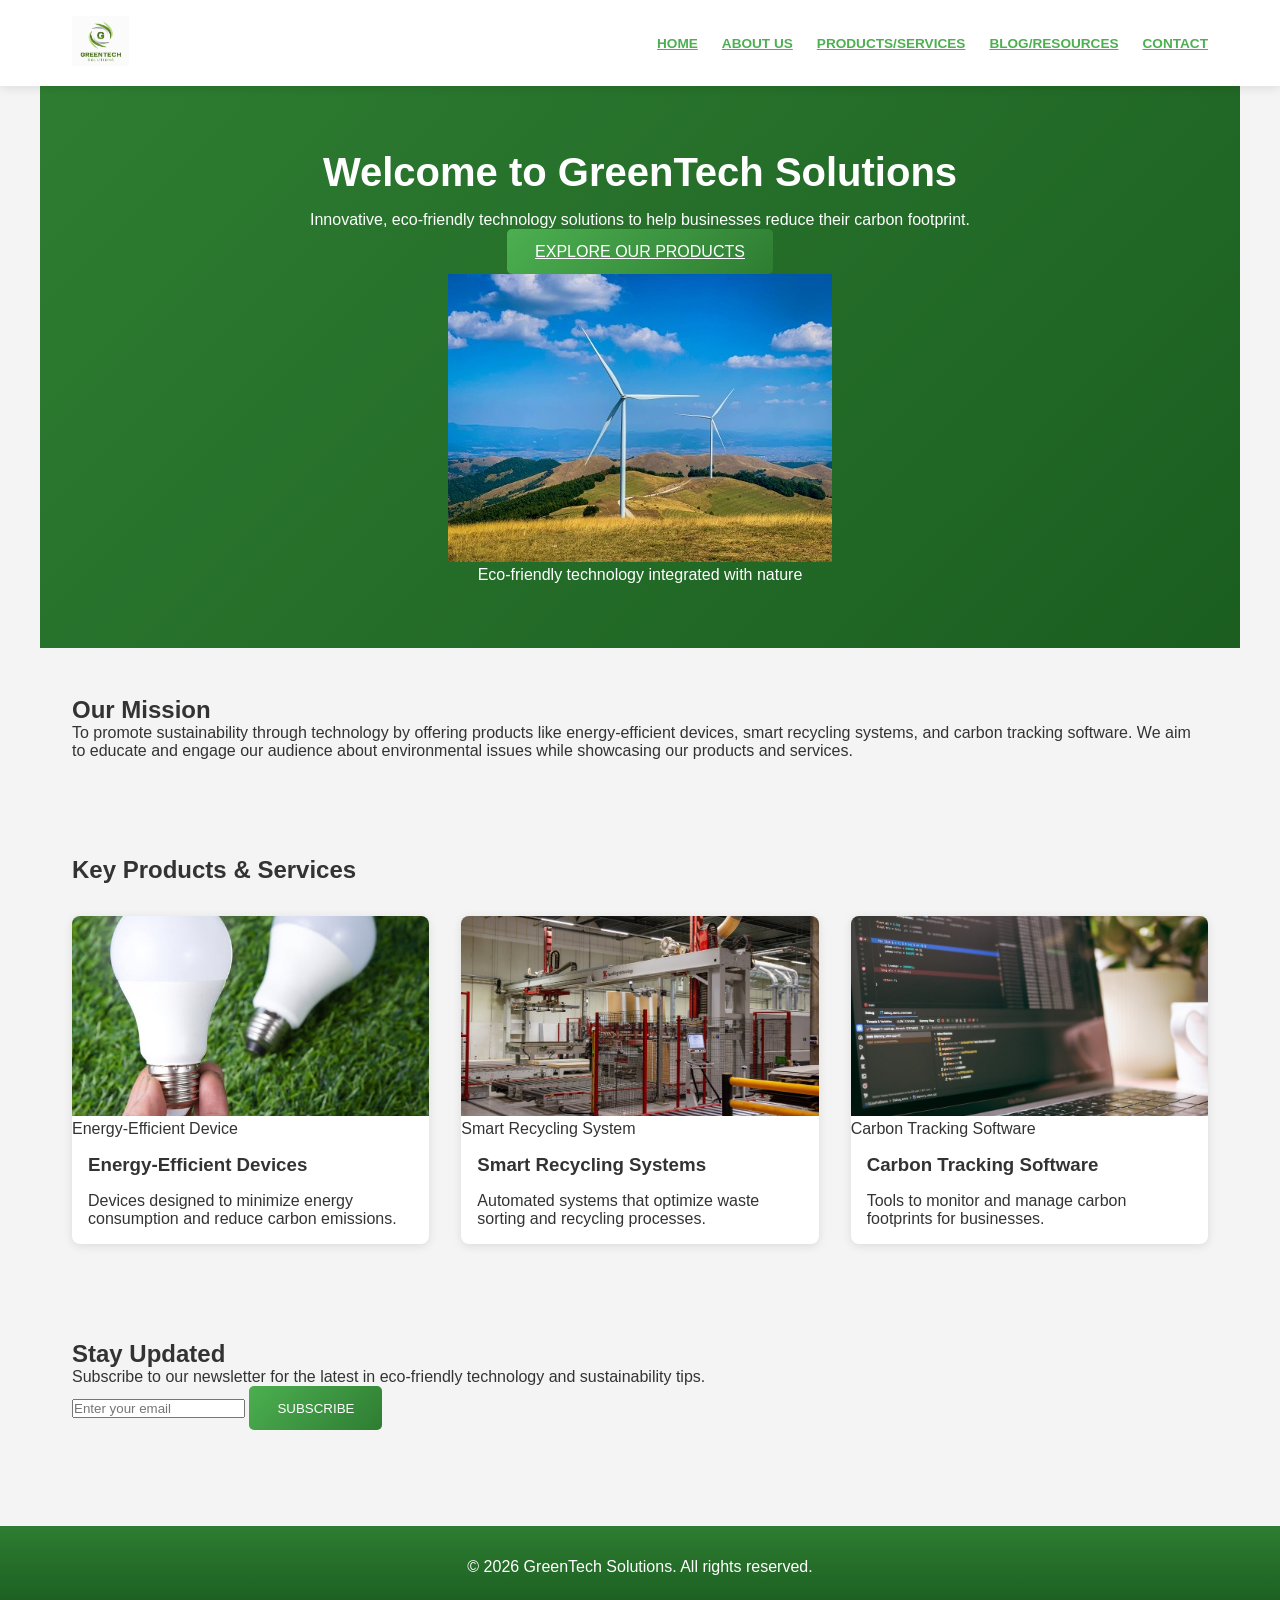
==== index.html @ 01d5d5e1 "Uploading Final project" ====
<!DOCTYPE html>
<html lang="en">
<head>
    <meta charset="UTF-8">
    <meta name="viewport" content="width=device-width, initial-scale=1.0">
    <title>GreenTech Solutions - Eco-Friendly Technology</title>
    <link rel="stylesheet" href="css/style.css">
</head>
<body>
    <header>
        <nav>
            <div class="logo">
                <img src="images/logo.png" alt="GreenTech Solutions Logo">
            </div>
            <ul class="nav-links">
                <li><a href="index.html">Home</a></li>
                <li><a href="about.html">About Us</a></li>
                <li><a href="products.html">Products/Services</a></li>
                <li><a href="blog.html">Blog/Resources</a></li>
                <li><a href="contact.html">Contact</a></li>
            </ul>
            <div class="menu-toggle" id="menu-toggle">
                <span></span>
                <span></span>
                <span></span>
            </div>
        </nav>
    </header>

    <main id="main-content">
        <section class="hero">
            <div class="hero-content">
                <h1>Welcome to GreenTech Solutions</h1>
                <p>Innovative, eco-friendly technology solutions to help businesses reduce their carbon footprint.</p>
                <a href="products.html" class="btn">Explore Our Products</a>
            </div>
            <figure class="hero-image">
                <img src="images/hero.jpg" alt="Sustainable technology in nature">
                <figcaption>Eco-friendly technology integrated with nature</figcaption>
            </figure>
        </section>

        <section class="mission">
            <h2 id="mission-heading">Our Mission</h2>
            <p>To promote sustainability through technology by offering products like energy-efficient devices, smart recycling systems, and carbon tracking software. We aim to educate and engage our audience about environmental issues while showcasing our products and services.</p>
        </section>

        <section class="key-products">
            <h2 id="products-heading">Key Products & Services</h2>
            <div class="products-grid">
                <article class="product-card">
                    <figure>
                        <img src="images/energy-device.jpg" alt="Energy-efficient device">
                        <figcaption>Energy-Efficient Device</figcaption>
                    </figure>
                    <h3>Energy-Efficient Devices</h3>
                    <p>Devices designed to minimize energy consumption and reduce carbon emissions.</p>
                </article>
                <article class="product-card">
                    <figure>
                        <img src="images/recycling-system.jpg" alt="Smart recycling system">
                        <figcaption>Smart Recycling System</figcaption>
                    </figure>
                    <h3>Smart Recycling Systems</h3>
                    <p>Automated systems that optimize waste sorting and recycling processes.</p>
                </article>
                <article class="product-card">
                    <figure>
                        <img src="images/carbon-software.jpg" alt="Carbon tracking software">
                        <figcaption>Carbon Tracking Software</figcaption>
                    </figure>
                    <h3>Carbon Tracking Software</h3>
                    <p>Tools to monitor and manage carbon footprints for businesses.</p>
                </article>
            </div>
        </section>

        <section class="newsletter">
            <h2 id="newsletter-heading">Stay Updated</h2>
            <p>Subscribe to our newsletter for the latest in eco-friendly technology and sustainability tips.</p>
            <form id="newsletter-form">
                <input type="email" placeholder="Enter your email" required>
                <button type="submit" class="btn">Subscribe</button>
            </form>
        </section>
    </main>

    <footer>
        <p>&copy; 2026 GreenTech Solutions. All rights reserved.</p>
    </footer>

    <script src="js/script.js"></script>
</body>
</html>
---- css/style.css ----
:root {
    --primary: #2e7d32;
    --accent: #4caf50;
    --light: #f4f4f4;
    --white: #fff;
    --text: #333;
}

* {
    margin: 0;
    padding: 0;
    box-sizing: border-box;
}

html {
    scroll-behavior: smooth;
}

body {
    font-family: 'Arial', sans-serif;
    background: var(--light);
    color: var(--text);
}

header {
    background: var(--white);
    box-shadow: 0 2px 10px rgba(0, 0, 0, .1);
    position: sticky;
    top: 0;
    z-index: 100;
}

nav {
    display: flex;
    justify-content: space-between;
    align-items: center;
    max-width: 1200px;
    margin: 0 auto;
    padding: 1rem 2rem;
}

.logo img {
    height: 50px;
}

.nav-links {
    list-style: none;
    display: flex;
    gap: 1.5rem;
}

.nav-links a {
    font-weight: 600;
    text-transform: uppercase;
    font-size: .85rem;
    color: var(--accent);
}

.nav-links a:hover {
    color: var(--primary);
}

.menu-toggle {
    display: none;
    flex-direction: column;
    gap: 5px;
    cursor: pointer;
}

.menu-toggle span {
    width: 25px;
    height: 3px;
    background: var(--text);
    transition: 0.3s;
}

.menu-toggle[aria-expanded='true'] span:nth-child(1) {
    transform: rotate(45deg) translate(5px, 5px);
}

.menu-toggle[aria-expanded='true'] span:nth-child(2) {
    opacity: 0;
}

.menu-toggle[aria-expanded='true'] span:nth-child(3) {
    transform: rotate(-45deg) translate(5px, -5px);
}

main {
    max-width: 1200px;
    margin: 0 auto;
}

section {
    padding: 3rem 2rem;
}

.hero {
    background: linear-gradient(135deg, var(--primary), #1b5e20);
    color: var(--white);
    text-align: center;
    padding: 4rem 2rem;
}

.hero h1 {
    font-size: 2.5rem;
    margin-bottom: 1rem;
}

.btn {
    display: inline-flex;
    align-items: center;
    justify-content: center;
    padding: .85rem 1.75rem;
    border: none;
    border-radius: 5px;
    background: linear-gradient(135deg, var(--accent), var(--primary));
    color: var(--white);
    cursor: pointer;
    text-transform: uppercase;
    min-height: 44px;
    transition: transform .3s, box-shadow .3s;
}

.btn:hover {
    transform: translateY(-3px);
    box-shadow: 0 10px 20px rgba(0, 0, 0, .2);
}

.products-grid,
.team-grid,
.blog-posts {
    display: grid;
    grid-template-columns: repeat(auto-fit, minmax(280px, 1fr));
    gap: 2rem;
    margin-top: 2rem;
}

.product-card,
.team-member,
.post {
    background: var(--white);
    border-radius: 8px;
    overflow: hidden;
    box-shadow: 0 2px 10px rgba(0, 0, 0, .1);
    transition: transform .3s, box-shadow .3s;
}

.product-card:hover,
.team-member:hover,
.post:hover {
    transform: translateY(-8px);
    box-shadow: 0 10px 25px rgba(0, 0, 0, .15);
}

.product-card img,
.team-member img,
.post img {
    width: 100%;
    height: 200px;
    object-fit: cover;
}

.product-card h3,
.team-member h3 {
    margin: 1rem;
}

.product-card p,
.team-member p,
.post p {
    margin: 0 1rem 1rem;
}

.price {
    font-weight: 700;
    color: var(--primary);
    margin: 0 1rem;
}

.filter {
    background: linear-gradient(135deg, #e8f5e8 0%, rgba(76, 175, 80, .05)100%);
    padding: 1.5rem;
    border-radius: 8px;
    margin: 2rem auto;
    max-width: 600px;
    border: 2px solid rgba(76, 175, 80, .2);
}

.filter label,
.form-group label {
    display: block;
    font-weight: 600;
    margin-bottom: .5rem;
    color: var(--primary);
    font-size: .9rem;
    text-transform: uppercase;
}

.filter input,
.filter select,
.contact-form input,
.contact-form textarea {
    width: 100%;
    padding: .75rem;
    border: 2px solid rgba(76, 175, 80, .3);
    border-radius: 4px;
    font-size: 1rem;
}

.filter input:focus,
.filter select:focus,
.contact-form input:focus,
.contact-form textarea:focus {
    outline: none;
    border-color: var(--accent);
    box-shadow: 0 0 0 3px rgba(76, 175, 80, .2);
}

.contact-form {
    max-width: 600px;
    margin: 2rem auto;
}

.contact-form textarea {
    height: 150px;
    resize: vertical;
}

table {
    width: 100%;
    border-collapse: collapse;
    margin: 2rem 0;
    background: var(--white);
    box-shadow: 0 2px 10px rgba(0, 0, 0, .1);
}

table thead {
    background: linear-gradient(90deg, var(--primary), var(--accent));
    color: var(--white);
}

table th,
table td {
    padding: 1rem;
    text-align: left;
    border-bottom: 1px solid #ddd;
}

table tbody tr:hover {
    background: #f9f9f9;
}

footer {
    background: linear-gradient(180deg, var(--primary), #1b5e20);
    color: var(--white);
    text-align: center;
    padding: 2rem;
    margin-top: 3rem;
}

footer ul {
    list-style: none;
    display: flex;
    justify-content: center;
    gap: 2rem;
    margin-top: 1rem;
    flex-wrap: wrap;
}

footer a {
    color: var(--white);
}

@keyframes fadeIn {
    from {
        opacity: 0;
        transform: translateY(20px);
    }

    to {
        opacity: 1;
        transform: translateY(0);
    }
}

section,
.product-card,
.team-member,
.post {
    animation: fadeIn .6s ease-out;
}

.success-message {
    padding: 1rem;
    background: linear-gradient(135deg, var(--accent), var(--primary));
    color: var(--white);
    border-radius: 8px;
    margin-bottom: 1rem;
    box-shadow: 0 2px 10px rgba(0, 0, 0, .1);
}

.error-message {
    color: #d32f2f;
    font-size: .85rem;
    margin-top: .25rem;
    font-weight: 600;
}

.sr-only {
    position: absolute;
    width: 1px;
    height: 1px;
    padding: 0;
    margin: -1px;
    overflow: hidden;
    clip: rect(0, 0, 0, 0);
    white-space: nowrap;
    border: 0;
}

@media(max-width:768px) {
    nav {
        flex-direction: column;
        align-items: flex-start;
    }

    .nav-links {
        display: none;
        flex-direction: column;
        width: 100%;
        margin-top: 1rem;
    }

    .nav-links.active {
        display: flex;
    }

    .nav-links li {
        width: 100%;
    }

    .menu-toggle {
        display: flex;
    }

    .hero h1 {
        font-size: 1.8rem;
    }

    section {
        padding: 2rem 1rem;
    }

    .products-grid,
    .team-grid,
    .blog-posts {
        grid-template-columns: 1fr;
    }

    table {
        font-size: .9rem;
    }

    table th,
    table td {
        padding: .75rem;
    }

}

@media(max-width:480px) {
    nav {
        padding: .5rem 1rem;
    }

    .logo img {
        height: 40px;
    }

    .hero h1 {
        font-size: 1.3rem;
    }

    section {
        padding: 1.5rem .75rem;
    }

    .products-grid,
    .team-grid,
    .blog-posts {
        gap: 1rem;
    }
}
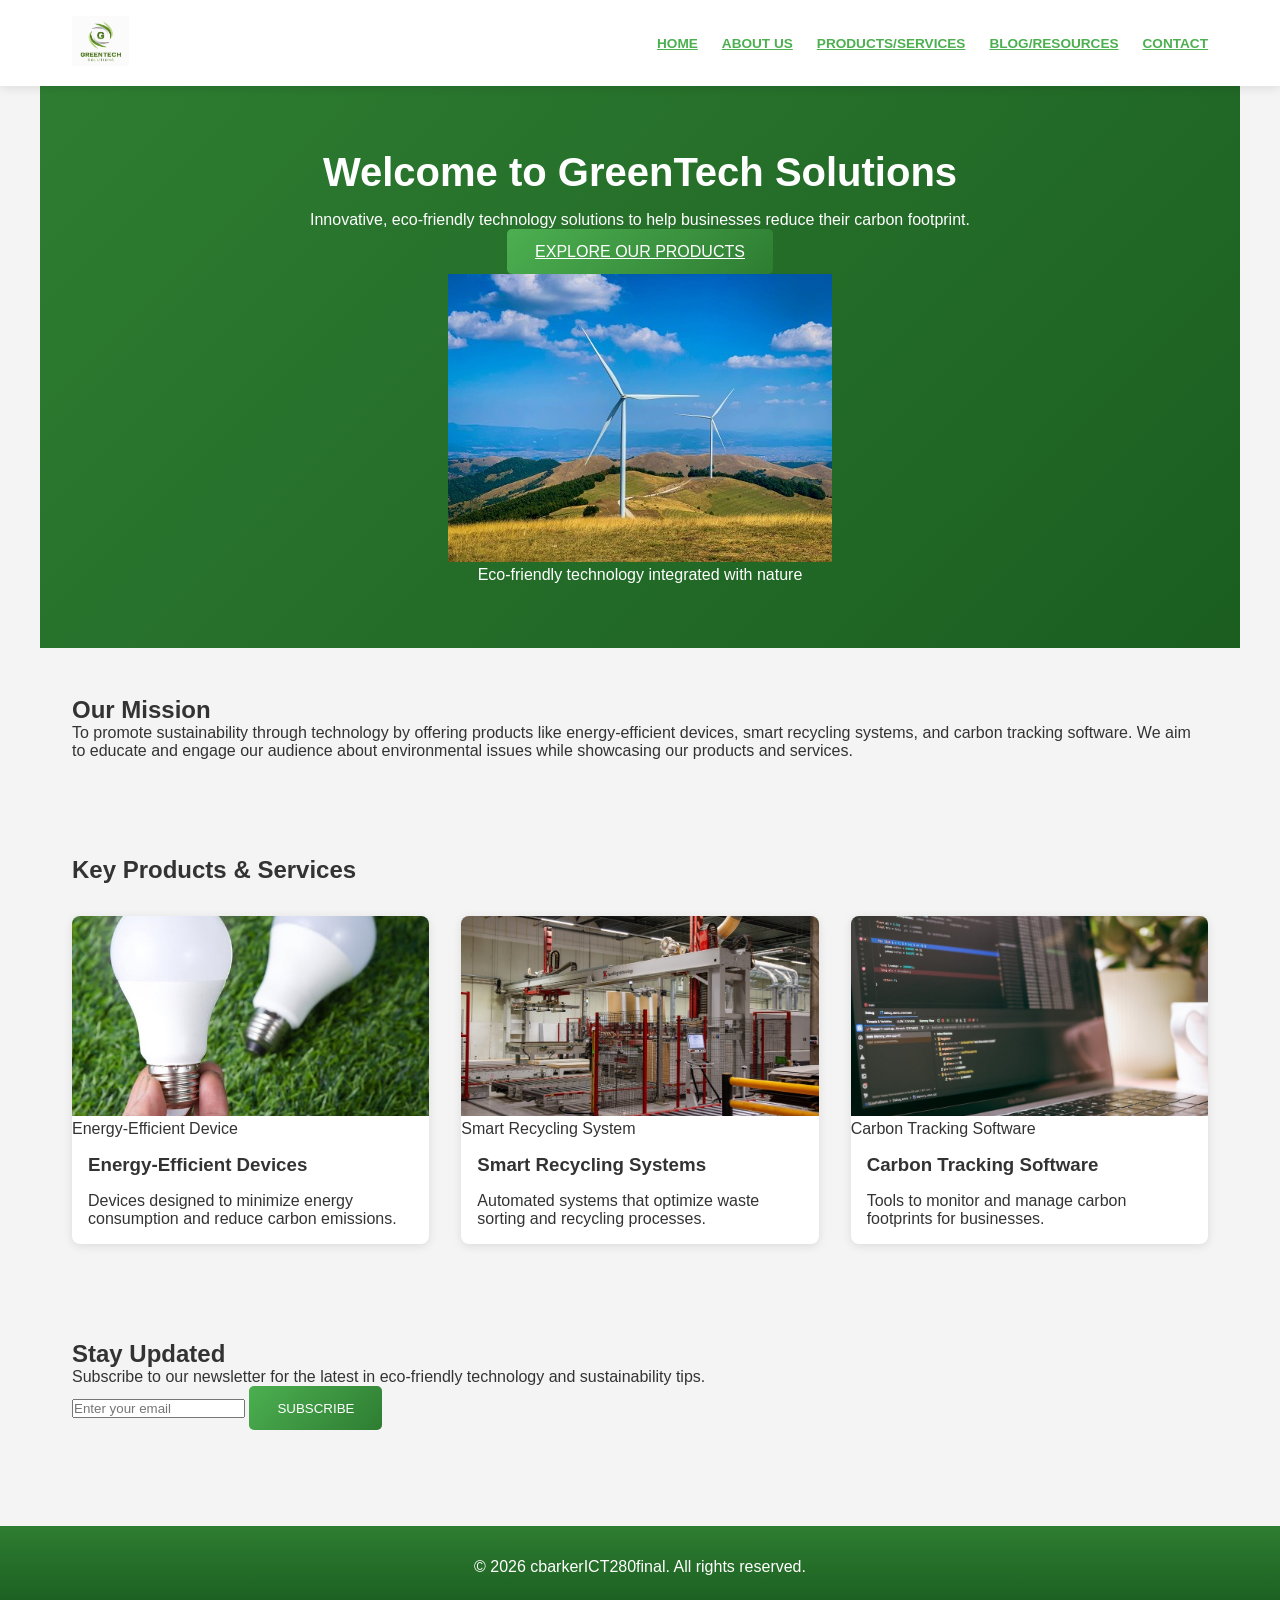
==== commit 50344ee5: "Updating Final Project" ====
--- a/index.html
+++ b/index.html
@@ -86,7 +86,7 @@
     </main>
 
     <footer>
-        <p>&copy; 2026 GreenTech Solutions. All rights reserved.</p>
+        <p>&copy; 2026 cbarkerICT280final. All rights reserved.</p>
     </footer>
 
     <script src="js/script.js"></script>
